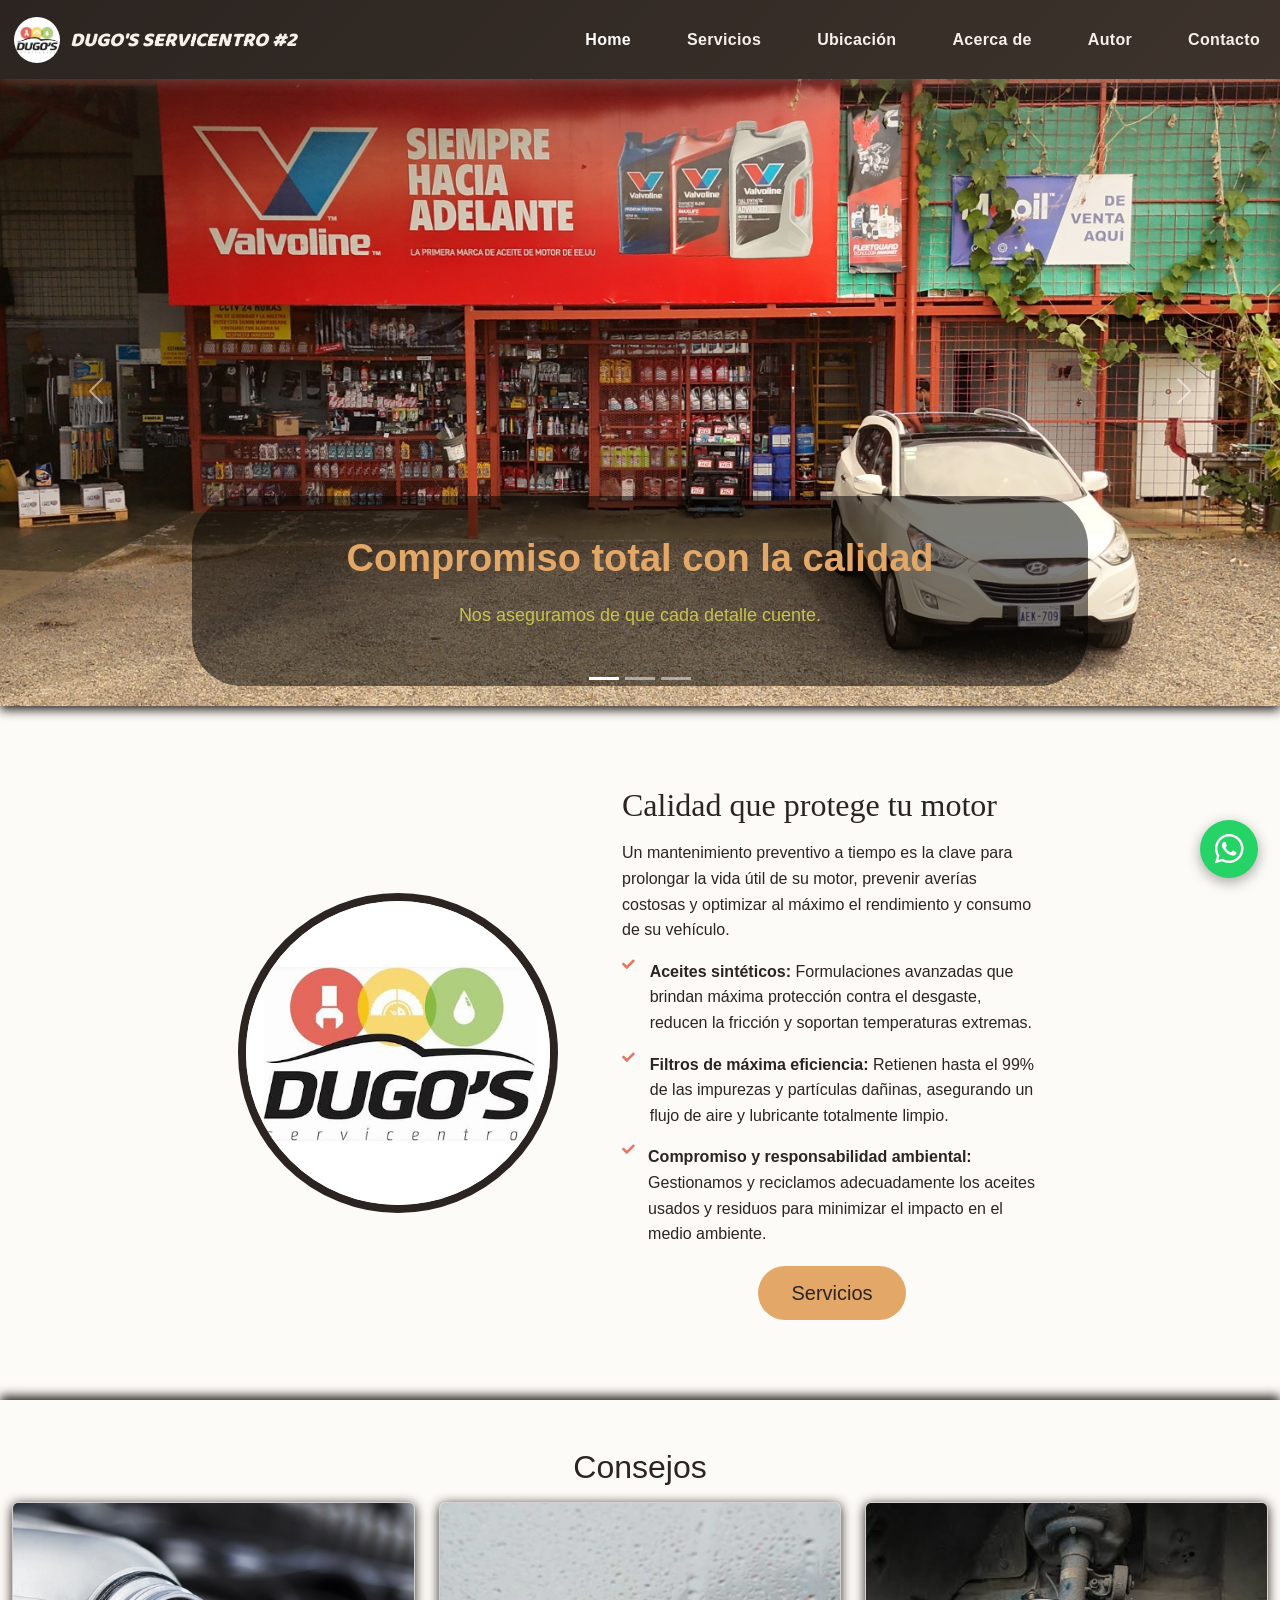
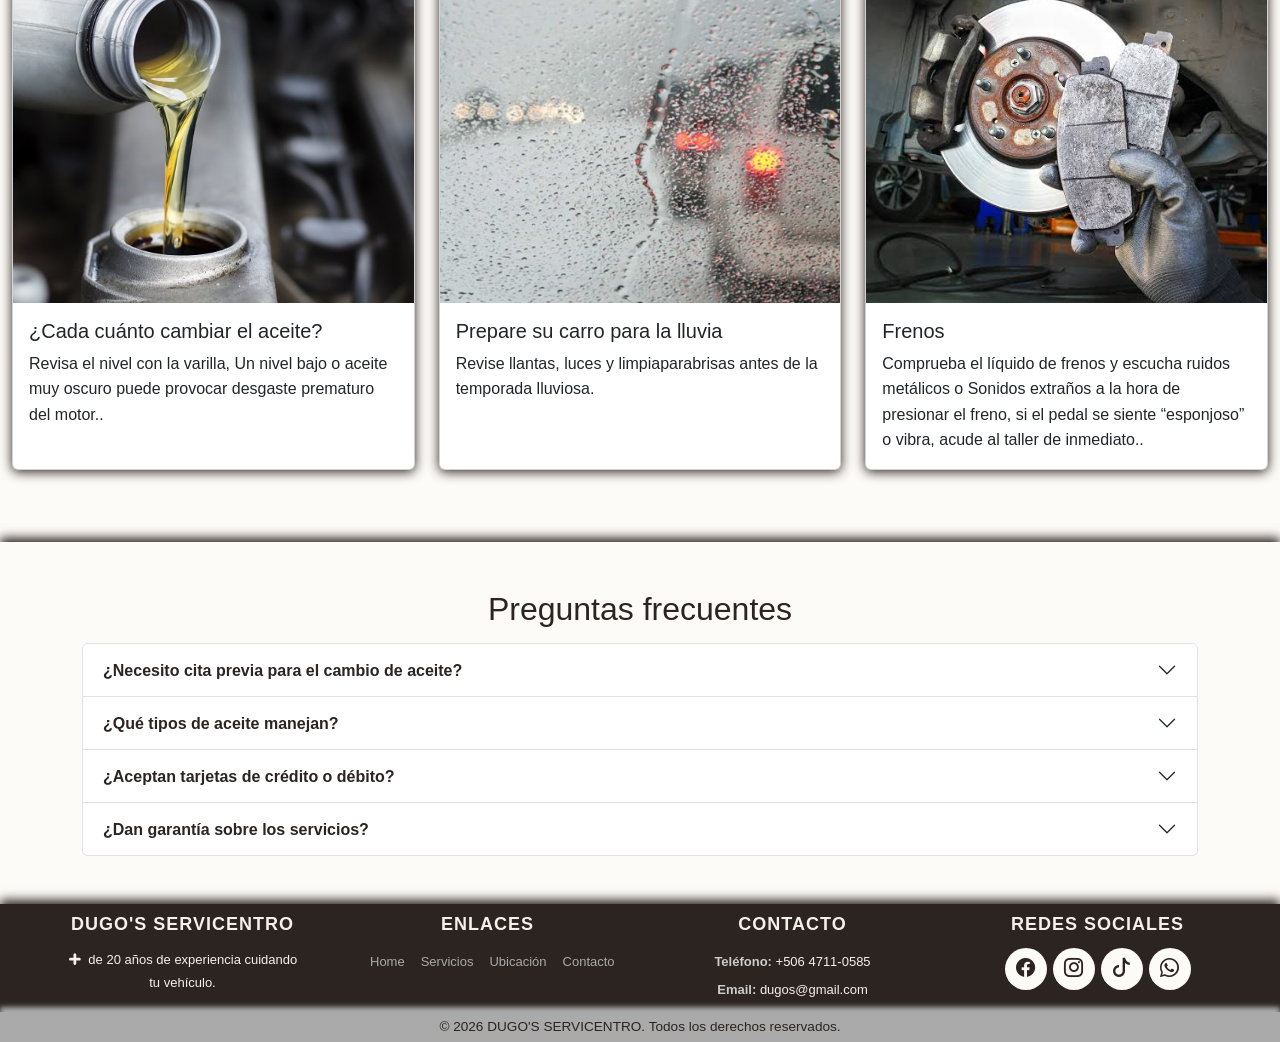
==== index.html @ f2dfa5b8 "Publicacion del sitio DUGO'S SERVICENTRO" ====
<!DOCTYPE html>
<html lang="es">

<head>
    <meta charset="UTF-8">
    <meta name="viewport" content="width=device-width, initial-scale=1.0">
    <title>DUGO'S SERVICENTRO #2</title>
    <!-- Google Font: Baloo 2 (tipografía del logo) -->
    <link rel="preconnect" href="https://fonts.googleapis.com">
    <link rel="preconnect" href="https://fonts.gstatic.com" crossorigin>
    <link href="https://fonts.googleapis.com/css2?family=Baloo+2:wght@700;800&display=swap" rel="stylesheet">

    <!--CSS BOOSTRAP-->
    <link href="https://cdn.jsdelivr.net/npm/bootstrap@5.3.8/dist/css/bootstrap.min.css" rel="stylesheet"
        integrity="sha384-sRIl4kxILFvY47J16cr9ZwB07vP4J8+LH7qKQnuqkuIAvNWLzeN8tE5YBujZqJLB" crossorigin="anonymous">
    <link rel="stylesheet" href="css/home.css">
    <!-- Icon Font Stylesheet -->
    <link href="https://cdnjs.cloudflare.com/ajax/libs/font-awesome/5.10.0/css/all.min.css" rel="stylesheet">
    <link rel="stylesheet" href="https://cdn.jsdelivr.net/npm/bootstrap-icons@1.11.3/font/bootstrap-icons.min.css">
</head>

<body>
    <!-- INICIO Encabezado principal y Barra de Navegación -->

    <nav class="navbar navbar-expand-lg fixed-top">
        <div class="container-fluid justify-content-lg-between">
            <div class="d-flex position-relative justify-content-center justify-content-lg-start w-100 w-lg-auto">
                <a class="navbar-brand d-flex align-items-center gap-2" href="index.html">
                    <img src="img/logoDugos.jpg" alt="Dugo's Servicentro" height="40">
                    DUGO'S SERVICENTRO #2
                </a>
                <button class="navbar-toggler position-absolute top-50 end-0 translate-middle-y" type="button"
                    data-bs-toggle="collapse" data-bs-target="#menuPrincipal" aria-controls="menuPrincipal"
                    aria-expanded="false" aria-label="Mostrar menú">
                    <span class="navbar-toggler-icon"></span>
                </button>
            </div>
            <div class="collapse navbar-collapse" id="menuPrincipal">
                <ul class="navbar-nav ms-auto mb-2 mb-lg-0 text-center text-nowrap">
                    <li class="nav-item">
                        <a class="nav-link active" aria-current="page" href="index.html">Home</a>
                    </li>
                    <li class="nav-item"><a class="nav-link" href="servicios.html">Servicios</a></li>
                    <li class="nav-item"><a class="nav-link" href="ubicacion.html">Ubicación</a></li>
                    <li class="nav-item"><a class="nav-link" href="acerca.html">Acerca de</a></li>
                    <li class="nav-item"><a class="nav-link" href="autor.html">Autor</a></li>
                    <li class="nav-item"><a class="nav-link" href="contacto.html">Contacto</a></li>
                </ul>
            </div>
        </div>
    </nav>
    <main>
        <!-- INICIO Sección Banner: información principal y bienvenida -->
        <div id="banner">
            <div id="carouselExampleCaptions" class="carousel slide" data-bs-ride="carousel">
                <div class="carousel-indicators">
                    <button type="button" data-bs-target="#carouselExampleCaptions" data-bs-slide-to="0" class="active"
                        aria-current="true" aria-label="Slide 1"></button>
                    <button type="button" data-bs-target="#carouselExampleCaptions" data-bs-slide-to="1"
                        aria-label="Slide 2"></button>
                    <button type="button" data-bs-target="#carouselExampleCaptions" data-bs-slide-to="2"
                        aria-label="Slide 3"></button>
                </div>

                <div class="carousel-inner">
                    <!-- Slide 1 -->
                    <div class="carousel-item active">
                        <img src="img/dugosBanner1.jpeg" class="d-block w-100" alt="Compromiso con la calidad" />
                        <div class="carousel-caption d-md-block">
                            <h5>Compromiso total con la calidad</h5>
                            <p>Nos aseguramos de que cada detalle cuente.</p>
                        </div>
                    </div>

                    <!-- Slide 2 -->
                    <div class="carousel-item">
                        <img src="img/DugosBanner2.jpeg" class="d-block w-100" alt="Soluciones a la medida" />
                        <div class="carousel-caption d-md-block">
                            <h5>Soluciones a la medida</h5>
                            <p>Adaptamos nuestros servicios a tus necesidades.</p>
                        </div>
                    </div>

                    <!-- Slide 3 -->
                    <div class="carousel-item">
                        <img src="img/DugosBanner3.jpeg" class="d-block w-100" alt="Experiencia que genera confianza" />
                        <div class="carousel-caption d-md-block">
                            <h5>Experiencia que genera confianza</h5>
                            <p>Profesionales con trayectoria comprobada.</p>
                        </div>
                    </div>
                </div>

                <!-- Controles -->
                <button class="carousel-control-prev" type="button" data-bs-target="#carouselExampleCaptions"
                    data-bs-slide="prev">
                    <span class="carousel-control-prev-icon" aria-hidden="true"></span>
                    <span class="visually-hidden">Anterior</span>
                </button>
                <button class="carousel-control-next" type="button" data-bs-target="#carouselExampleCaptions"
                    data-bs-slide="next">
                    <span class="carousel-control-next-icon" aria-hidden="true"></span>
                    <span class="visually-hidden">Siguiente</span>
                </button>
            </div>
        </div>

        <!-- FIN Sección Banner: información principal y bienvenida -->

        <div class="informacion" id="informacion">
            <div class="logo-img-wrap">
                <img src="img/logoDugos.jpg" alt="Logo de Dugo's Servicentro">
            </div>
            <div class="informacion-content">
                <h1>Calidad que protege tu motor</h1>
                <p>Un mantenimiento preventivo a tiempo es la clave para prolongar la vida útil de su motor, prevenir
                    averías costosas y optimizar al máximo el rendimiento y consumo de su vehículo.</p>
                <p class="Info-check"><i class="fa fa-check"></i><span><strong>Aceites sintéticos:</strong>
                        Formulaciones avanzadas que brindan máxima protección contra el desgaste, reducen la fricción y
                        soportan temperaturas extremas.</span></p>
                <p class="Info-check"><i class="fa fa-check"></i><span><strong>Filtros de máxima eficiencia:</strong>
                        Retienen hasta el 99% de las impurezas y partículas dañinas, asegurando un flujo de aire y
                        lubricante totalmente limpio.</span></p>
                <p class="Info-check"><i class="fa fa-check"></i><span><strong>Compromiso y responsabilidad
                            ambiental:</strong> Gestionamos y reciclamos adecuadamente los aceites usados y residuos
                        para minimizar el impacto en el medio ambiente.</span></p>

                <a href="#informacion" class="btn btn-lg">Servicios</a>
            </div>

        </div>
        <!-- Panel: Consejos  -->
        <section class="container-fluid py-5 section-consejos">
            <h2 class="text-center reveal-consejo">Consejos</h2>
            <div class="row">
                <article class="col-md-4 mb-4">
                    <div class="card card-servicio h-100">
                        <img src="img/imgNot1.jpg" class="card-img-top" alt="Consejo de mantenimiento">
                        <div class="card-body">
                            <h3 class="h5 card-title">¿Cada cuánto cambiar el aceite?</h3>
                            <p class="card-text">Revisa el nivel con la varilla,
                                Un nivel bajo o aceite muy oscuro puede provocar desgaste prematuro del motor..</p>
                        </div>
                    </div>
                </article>
                <article class="col-md-4 mb-4" style="transition-delay:.1s">
                    <div class="card card-servicio h-100">
                        <img src="img/imgNot2.jpg" class="card-img-top" alt="Temporada de lluvias">
                        <div class="card-body">
                            <h3 class="h5 card-title">Prepare su carro para la lluvia</h3>
                            <p class="card-text">Revise llantas, luces y limpiaparabrisas antes de la temporada
                                lluviosa.</p>
                        </div>
                    </div>
                </article>
                <article class="col-md-4 mb-4" style="transition-delay:.1s">
                    <div class="card card-servicio h-100">
                        <img src="img/imgNot3.jpg" class="card-img-top" alt="Consejo de mantenimiento">
                        <div class="card-body">
                            <h3 class="h5 card-title">Frenos</h3>
                            <p class="card-text">Comprueba el líquido de frenos y escucha ruidos metálicos o Sonidos
                                extraños a la hora de presionar el freno, si el pedal se siente “esponjoso” o vibra,
                                acude al taller de inmediato..</p>
                        </div>
                    </div>
                </article>

            </div>
        </section>

        <!-- Panel: preguntas frecuentes -->
        <section class="py-5 section-preguntas">
            <div class="container">
                <h2 class="reveal-titulo">Preguntas frecuentes</h2>
                <div class="accordion accordion-lubricentro" id="acordeonFaq">
                    <div class="accordion-item">
                        <h3 class="accordion-header" id="faq1">
                            <button class="accordion-button collapsed" type="button" data-bs-toggle="collapse"
                                data-bs-target="#faqRespuesta1" aria-expanded="false" aria-controls="faqRespuesta1">
                                ¿Necesito cita previa para el cambio de aceite?
                            </button>
                        </h3>
                        <div id="faqRespuesta1" class="accordion-collapse collapse" aria-labelledby="faq1"
                            data-bs-parent="#acordeonFaq">
                            <div class="accordion-body">No, atendemos por orden de llegada. Si prefiere asegurar su
                                turno, puede escribirnos por WhatsApp.</div>
                        </div>
                    </div>
                    <div class="accordion-item">
                        <h3 class="accordion-header" id="faq2">
                            <button class="accordion-button collapsed" type="button" data-bs-toggle="collapse"
                                data-bs-target="#faqRespuesta2" aria-expanded="false" aria-controls="faqRespuesta2">
                                ¿Qué tipos de aceite manejan?
                            </button>
                        </h3>
                        <div id="faqRespuesta2" class="accordion-collapse collapse" aria-labelledby="faq2"
                            data-bs-parent="#acordeonFaq">
                            <div class="accordion-body">Trabajamos con aceite mineral, semisintético y sintético de
                                marcas reconocidas, según la recomendación del fabricante de su vehículo.</div>
                        </div>
                    </div>
                    <div class="accordion-item">
                        <h3 class="accordion-header" id="faq3">
                            <button class="accordion-button collapsed" type="button" data-bs-toggle="collapse"
                                data-bs-target="#faqRespuesta3" aria-expanded="false" aria-controls="faqRespuesta3">
                                ¿Aceptan tarjetas de crédito o débito?
                            </button>
                        </h3>
                        <div id="faqRespuesta3" class="accordion-collapse collapse" aria-labelledby="faq3"
                            data-bs-parent="#acordeonFaq">
                            <div class="accordion-body">Sí, aceptamos efectivo, tarjetas y SINPE Móvil.</div>
                        </div>
                    </div>
                    <div class="accordion-item">
                        <h3 class="accordion-header" id="faq4">
                            <button class="accordion-button collapsed" type="button" data-bs-toggle="collapse"
                                data-bs-target="#faqRespuesta4" aria-expanded="false" aria-controls="faqRespuesta4">
                                ¿Dan garantía sobre los servicios?
                            </button>
                        </h3>
                        <div id="faqRespuesta4" class="accordion-collapse collapse" aria-labelledby="faq4"
                            data-bs-parent="#acordeonFaq">
                            <div class="accordion-body">Sí, todos nuestros servicios cuentan con garantía. Consulte
                                los
                                detalles según el tipo de servicio en nuestra página de contacto.</div>
                        </div>
                    </div>
                </div>
            </div>
        </section>

    </main>
    <!-- INICIO footer -->
    <footer>
        <div class="footer-top">
            <div class="footer-content">
                <div class="footer-column">
                    <h3>DUGO'S SERVICENTRO</h3>
                    <p><i class="bi bi-plus-lg"></i> de 20 años de experiencia cuidando tu
                        vehículo.</p>

                </div>
                <div class="footer-column">
                    <h3>Enlaces</h3>
                    <ul>
                        <li><a href="index.html">Home</a></li>
                        <li><a href="servicios.html">Servicios</a></li>
                        <li><a href="ubicacion.html">Ubicación</a></li>
                        <li><a href="contacto.html">Contacto</a></li>
                    </ul>
                </div>
                <div class="footer-column">
                    <h3>Contacto</h3>
                    <p><strong>Teléfono:</strong> +506 4711-0585</p>
                    <p><strong>Email:</strong> dugos@gmail.com</p>
                </div>
                <div class="footer-column">
                    <h3>Redes sociales</h3>
                    <div class="redes-sociales">
                        <a href="https://facebook.com" target="_blank" rel="noopener" aria-label="Facebook"><i
                                class="bi bi-facebook"></i></a>
                        <a href="https://instagram.com" target="_blank" rel="noopener" aria-label="Instagram"><i
                                class="bi bi-instagram"></i></a>
                        <a href="https://tiktok.com" target="_blank" rel="noopener" aria-label="TikTok"><i
                                class="bi bi-tiktok"></i></a>
                        <a href="https://wa.me/50663213838" target="_blank" rel="noopener" aria-label="WhatsApp"><i
                                class="bi bi-whatsapp"></i></a>
                    </div>
                </div>
            </div>
        </div>
        <div class="footer-bottom text-center py-1">
            &copy; <span id="anioActual"></span> DUGO'S SERVICENTRO. Todos los derechos reservados.
        </div>
    </footer>
    <!-- FIN footer -->
    <a href="https://wa.me/50663213838" target="_blank" rel="noopener" class="whatsapp-flotante"
        aria-label="Escribir por WhatsApp"><i class="bi bi-whatsapp"></i></a>


    <!--JS boostrap-->
    <script src="https://cdn.jsdelivr.net/npm/bootstrap@5.3.8/dist/js/bootstrap.bundle.min.js"
        integrity="sha384-FKyoEForCGlyvwx9Hj09JcYn3nv7wiPVlz7YYwJrWVcXK/BmnVDxM+D2scQbITxI"
        crossorigin="anonymous"></script>
    <script src="js/principal.js"></script>

</body>

</html>
---- css/home.css ----
/* ========== INICIO estilos generales ========== */
* {
    margin: 0;
    padding: 0;
    box-sizing: border-box;
}

:root {
    /* Fondos */
    --bg-body: #FDFBF7;
    --bg-section-1: #FDFBF7;
    --bg-section-2: #FBEEE6;
    --bg-section-3: #F5EFDC;
    --bg-footer: #2B2420;

    /* Texto */
    --text-body: #2B2420;
    --text-footer: #F5F1EA;

    /* Acentos (colores del logo) */
    --color-coral: #E8735F;
    --color-naranja: #E3A868;
    --color-oliva: #C9C24E;


}

html {
    scroll-behavior: smooth;
    height: 100%;
    overflow-x: hidden;
    background-color: var(--bg-footer);
}

body {
    font-family: 'Open Sans', 'Roboto', 'Poppins', sans-serif;
    color: var(--text-body);
    line-height: 1.6;
    min-height: 100vh;
    min-height: 100dvh;
    padding-top: 76px;
    overflow-x: hidden;
    background-color: var(--bg-section-1);
    display: flex;
    flex-direction: column;
}

main {
    flex: 1 0 auto;
}

img {
    max-width: 100%;
    height: auto;
    display: block;
}

h1,
h2,
h3,
h4,
h5,
h6 {
    color: var(--text-body);
    margin-bottom: 15px;
}

a {
    color: var(--text-body);
    text-decoration: none;
}

a:hover {
    color: var(--color-oliva);
    text-decoration: underline;
}

/* ========== fin estilos generales ========== */


/* ========== INICIO Barra de Navegación ========== */
.navbar {
    background: linear-gradient(135deg, #2B2420 0%, #3d332c 100%);
    box-shadow: 0 2px 12px rgba(149, 148, 148, 0.35);
    padding-top: 0.6rem;
    padding-bottom: 0.6rem;
}

.navbar-nav {
    gap: 0.5rem;

}


.navbar-collapse {
    background-color: var(--bg-footer);
    margin-top: 10px;
    padding: 12px 15px;
    border-radius: 0 0 10px 10px;
    box-shadow: 0 4px 14px rgba(0, 0, 0, 0.35);
}

.navbar-brand {
    font-family: 'Baloo 2', sans-serif;
    font-weight: 800;
    font-style: italic;
    color: var(--text-footer);
}

.navbar-brand:hover,
.navbar-brand:focus {
    color: var(--text-footer);
}

.navbar-brand img {
    height: 50px;
    width: auto;
    border-radius: 50%;
    border: 2px solid transparent;
    transition: border-color 0.25s ease, transform 0.25s ease;
}

.navbar-brand:hover img {
    border-color: var(--color-coral);
    transform: scale(1.05);
}

.nav-link {
    position: relative;
    color: var(--text-footer);
    font-weight: 600;
    letter-spacing: 0.02em;
    transition: color 0.25s ease;
}


.nav-link:hover,
.nav-link:focus-visible {
    color: var(--color-coral);
}

.navbar-nav .nav-link.show {
    color: var(--color-coral);
}

.navbar-nav .nav-link.active {
    color: #fff;
}

.navbar a:hover {
    text-decoration: none;
}

.navbar-toggler {
    background-color: transparent;
    border: 2px solid var(--text-footer);
    border-radius: 8px;
    padding: 0.5rem 0.7rem;
    line-height: 1;
}

.navbar-toggler i {
    color: var(--bg-footer);
    font-size: 1.6rem;
}

.navbar-toggler-icon {
    --bs-navbar-toggler-icon-bg: url("data:image/svg+xml,%3csvg xmlns='http://www.w3.org/2000/svg' viewBox='0 0 30 30'%3e%3cpath stroke='%23fff' stroke-linecap='round' stroke-miterlimit='10' stroke-width='2' d='M4 7h22M4 15h22M4 23h22'/%3e%3c/svg%3e");
}


.navbar-toggler:focus {
    box-shadow: 0 0 0 0.15rem rgba(255, 255, 255, 0.6);
}

.dropdown-menu {
    background-color: #3d332c;
    border: none;
    border-radius: 10px;
    box-shadow: 0 6px 20px rgba(0, 0, 0, 0.3);
    padding: 0.4rem;
}

.dropdown-item {
    color: var(--bg-section-3);
    border-radius: 6px;
    transition: background-color 0.2s ease, color 0.2s ease;
}

.dropdown-item:hover,
.dropdown-item:focus-visible {
    background-color: var(--bg-section-3);
    color: var(--bg-footer);
}

@media (min-width: 992px) {
    .navbar-collapse {
        background-color: transparent;
        margin-top: 0;
        padding: 0;
        border-radius: 0;
        box-shadow: none;
    }

    .navbar-nav {
        gap: 2.5rem;
    }
}

/* ========== FIN Barra de Navegación ========== */


/* ========== INICIO Sección Banner: información principal y bienvenida ========== */
#banner {

    width: 100%;
    height: 100%;
    margin: 0;
    padding: 0;
    box-shadow: 0 4px 10px var(--bg-footer);
}

#banner .carousel {
    width: 100%;
    height: 70vh;
    position: relative;
}

#banner .carousel-inner {
    height: 100%;
}

#banner .carousel-item {
    height: 100%;
    width: 100%;
}

#banner .carousel-item img {
    height: 100%;
    width: 100%;
    object-fit: cover;
}

#banner .carousel-caption {
    background: rgba(0, 0, 0, 0.5);
    padding: 40px 20px;
    border-radius: 50px;
}

#banner .carousel-caption h5 {
    color: var(--color-naranja);
    font-size: 38px;
    font-weight: bold;
    margin-bottom: 20px;
}

#banner .carousel-caption p {
    color: var(--color-oliva);
    font-size: 18px;
}

/* ========== FIN Sección Banner: información principal y bienvenida ========== */


/*=== Inicio de informacion==*/

.informacion {
    display: flex;
    align-items: center;
    justify-content: center;
    gap: 4rem;
    padding: 5rem 8%;
    flex-wrap: wrap;
    scroll-margin-top: 90px;
    box-shadow: 0 -4px 10px var(--bg-footer);

}

.logo-img-wrap {
    flex: 0 0 320px;
}

.logo-img-wrap img {
    width: 320px;
    height: 320px;
    object-fit: fill;
    border-radius: 100%;
    border: 8px solid #2B2420;
}

.informacion-content {
    flex: 0 0 420px;
    max-width: 520px;
}

.informacion-content h1 {
    font-size: 2rem;
    margin-bottom: 1rem;
    font-family: Georgia, 'Times New Roman', serif;
}

.informacion-content p {
    color: var(--text-body);
}

.informacion-content .Info-check {
    display: flex;
    align-items: flex-start;
    gap: 0.6rem;
    color: var(--text-body);
    font-weight: 500;
}

.Info-check i {
    color: var(--color-coral);
    background: none;
    border-radius: 50%;
    width: 50px;
    height: 50px;
    display: inline-flex;
    align-items: flex-start;
    font-size: 0.8rem;
}


.btn {

    display: block;
    width: fit-content;
    margin: 1.2rem auto 0;
    background-color: var(--color-naranja);
    color: var(--bg-footer);
    font-weight: 200;
    padding: 0.7rem 2rem;
    border-radius: 50px;
    transition: background-color 0.2s ease-in-out;
}

.btn:hover {
    background-color: var(--color-coral);
    color: var(--color-oliva);

}

/*=== final de informacion==*/

/* Inicio de Consejos*/

.section-consejos {
    background-color: var(--bg-section-1);
    box-shadow: 0 -4px 10px var(--bg-footer);
}

.card-servicio {
    box-shadow: 0 2px 12px var(--bg-footer);
    transition: transform 0.51s;

}

.card-servicio:hover {
    box-shadow: 0 6px 20px var(--bg-footer);
    transform: translateY(-8px);

}

.reveal-consejo span {
    display: inline-block;
    opacity: 0;
    transform: translateY(20px);
    transition: opacity 0.4s ease, transform 0.4s ease;
}

.reveal-consejo.visible span {
    opacity: 1;
    transform: translateY(0);
}


.card-servicio .card-img-top {
    height: 400px;
    object-fit: cover;
}



/*Fin de Noticias*/

/* ---Inicio de preguntas frecuentes --- */
.section-preguntas {
    background-color: var(--bg-section-1);
    box-shadow: 0 -4px 10px var(--bg-footer);
    max-width: 2400px;
}

.section-preguntas h2 {
    text-align: center;

}

.reveal-titulo span {
    display: inline-block;
    opacity: 0;
    transform: translateY(20px);
    transition: opacity 0.4s ease, transform 0.4s ease;
}

.reveal-titulo.visible span {
    opacity: 1;
    transform: translateY(0);
}



.accordion-lubricentro .accordion-button {
    font-weight: 600;
    color: var(--text-body);
}

.accordion-lubricentro .accordion-button:not(.collapsed) {
    color: var(--bg-section-1);
    background-color: var(--bg-footer);
    box-shadow: inset 0 -1px 0 rgba(0, 0, 0, 0.1);


}

.accordion-lubricentro .accordion-button:not(.collapsed)::after {
    background-image: url("data:image/svg+xml,%3csvg xmlns='http://www.w3.org/2000/svg' viewBox='0 0 16 16' fill='%23fff'%3e%3cpath fill-rule='evenodd' d='M1.646 4.646a.5.5 0 0 1 .708 0L8 10.293l5.646-5.647a.5.5 0 0 1 .708.708l-6 6a.5.5 0 0 1-.708 0l-6-6a.5.5 0 0 1 0-.708z'/%3e%3c/svg%3e");
}



.accordion-lubricentro .accordion-button:focus {
    box-shadow: 0 0 0 0.2rem white;
}

.accordion-lubricentro .accordion-button::after {
    filter: none;
}

/*=====Redes sociales=====*/

.redes-sociales {
    display: flex;
    flex-wrap: nowrap;
    justify-content: center;
    gap: 6px;
}

.redes-sociales a {
    display: inline-flex;
    align-items: center;
    justify-content: center;
    width: 36px;
    height: 36px;
    border-radius: 50%;
    background-color: var(--bg-body);
    color: var(--text-body);
    font-size: 1rem;
    transition: background-color 0.25s ease, transform 0.25s ease;
}

@media (min-width: 1001px) {
    .redes-sociales a {
        width: 42px;
        height: 42px;
        font-size: 1.2rem;
    }
}

.redes-sociales a:hover {
    background-color: var(--bg-footer);
    color: var(--text-footer);
    transform: translateY(-3px);
}


.redes-sociales a:hover .bi-facebook {
    color: #1877f2;
}

.redes-sociales a:hover .bi-instagram {
    color: #E1306C;
}

.redes-sociales a:hover .bi-tiktok {
    color: white;
}

.redes-sociales a:hover .bi-whatsapp {
    color: #25D366;
}

.whatsapp-flotante {
    position: fixed;
    bottom: 22px;
    right: 22px;
    z-index: 1050;
    background-color: #25D366;
    color: #fff;
    width: 58px;
    height: 58px;
    border-radius: 50%;
    display: flex;
    align-items: center;
    justify-content: center;
    font-size: 1.8rem;
    box-shadow: 0 4px 14px rgba(0, 0, 0, 0.35);
    animation: pulso 2.2s infinite;
}


.whatsapp-flotante:hover {
    color: var(--bg-footer);
}

@keyframes pulso {
    0% {
        box-shadow: 0 0 0 0 rgba(37, 211, 102, 0.55);
    }

    70% {
        box-shadow: 0 0 0 14px rgba(37, 211, 102, 0);
    }

    100% {
        box-shadow: 0 0 0 0 rgba(37, 211, 102, 0);
    }
}

/* <!-- INICIO footer -->*/


.footer-top h3 {
    color: var(--text-footer) !important;
    font-size: 18px;
    margin-bottom: 2px;
    text-transform: uppercase;
    letter-spacing: 1px;
    font-weight: bold;
    position: relative;
    padding-bottom: 10px;
}


.footer-top {
    background-color: var(--bg-footer);
    padding: 10px 50px 5px;
    color: var(--text-footer);
    box-shadow: 0 -4px 10px var(--bg-footer);
}

.footer-content {
    max-width: 2000px;
    margin: 0 auto;
    flex-wrap: wrap;
    display: flex;
    justify-content: center;
    gap: 40px;

}

.footer-column {
    flex: 0 0 100%;
    min-width: 0;
    text-align: center;
    padding: 0 15px;
    margin: 2px;
    position: relative;
}

@media (min-width: 1001px) {
    .footer-column {
        flex: 0 0 calc(25% - 30px);
        min-width: 180px;
        margin: 0 0 2px;
    }
}



.footer-column p {
    font-size: 13px;
    line-height: 1.8;
    margin-bottom: 3px;
    display: inline-block;
}

.footer-column p strong {
    color: #ccc;
}

.footer-column p .bi-plus-lg {
    color: var(--text-footer);
    margin-right: 4px;
    -webkit-text-stroke: 2px var(--text-footer);
}

.footer-column ul {
    list-style: none;
    padding: 0;
    margin: 0;
    display: inline-flex;
    gap: 8px 16px;
}


.footer-column ul li {
    margin-bottom: 0;
}

.footer-column ul li a {
    color: #aaa;
    font-size: 13px;
    text-decoration: none;
    transition: color 0.2s ease;
}

.footer-column ul li a:hover {
    color: var(--color-coral);
    text-decoration: none;
}

.footer-bottom {
    font-size: 0.85rem;
    background-color: #aaa;
    box-shadow: 0 -5px 5px #aaa;

}

/* ========== INICIO banner Página Acerca de ========== */

.acerca-hero {
    position: relative;
    min-height: 40vh;
    display: flex;
    align-items: center;
    justify-content: center;
    overflow: hidden;
    box-shadow: 0 4px 10px var(--bg-footer);
}

.acerca-hero-img {
    position: absolute;
    inset: 0;
    width: 100%;
    height: 100%;
    object-fit: cover;
    z-index: 0;
    box-shadow: 0 4px 10px var(--bg-footer);
}

.acerca-hero::before {
    content: '';
    position: absolute;
    inset: 0;
    background-color: rgba(43, 36, 32, 0.6);
    z-index: 1;
}

.acerca-hero-overlay {
    position: relative;
    z-index: 2;
    text-align: center;
    color: var(--text-footer);
    padding: 2rem;
}

.acerca-hero-overlay h1 {
    color: var(--text-footer);
    font-family: 'Baloo 2', sans-serif;
    font-weight: 800;
}

.acerca-hero-overlay p {
    color: var(--color-naranja);
    font-size: 1.2rem;
}

/*
fin del banner de acerca de*/

/*Inicio de Historia*/
.acerca-historia {
    background-color: var(--bg-section-1);
}

.acerca-historia img {

    box-shadow: 0 4px 14px var(--bg-footer);

}

.video-historia-wrap {
    position: relative;
}

.video-historia-wrap video {
    width: 100%;
    display: block;
    box-shadow: 0 4px 14px var(--bg-footer);
}

.btn-sonido-overlay {
    position: absolute;
    bottom: 16px;
    right: 16px;
    width: 48px;
    height: 48px;
    border-radius: 50%;
    background-color: rgba(43, 36, 32, 0.75);
    color: #fff;
    border: 2px solid #fff;
    font-size: 1.3rem;
    display: flex;
    align-items: center;
    justify-content: center;
    cursor: pointer;
    transition: background-color 0.2s ease, transform 0.2s ease;
}

.btn-sonido-overlay:hover {
    background-color: var(--color-coral);
    transform: scale(1.08);
}

.section-mision-vision {
    background-color: var(--bg-section-2);

}



.card-mision {
    background-color: var(--bg-body);
    border-radius: 12px;
    padding: 2rem;
    box-shadow: 0 2px 12px var(--bg-footer);
    text-align: center;
    transition: transform 0.51s;

}

.card-mision:hover {
    box-shadow: 0 6px 20px var(--bg-footer);
    transform: translateY(-25px);
}



.card-mision i {
    font-size: 2.5rem;
    color: var(--color-coral);
    margin-bottom: 1rem;
    display: inline-block;
}

.card-vision:hover {
    box-shadow: 0 6px 20px var(--bg-footer);
    transform: translateY(-25px);
}



.section-valores {
    background-color: var(--bg-section-1);
}

.valor-item i {
    font-size: 2.2rem;
    color: var(--color-naranja);
    margin-bottom: 0.6rem;
    display: inline-block;
}

.acerca-cta {
    background-color: var(--bg-footer);
    color: var(--text-footer);
}

.acerca-cta h2 {
    color: var(--text-footer);
}

/* ========== FIN Página Acerca de ========== */


/* ========== INICIO Página Autor ========== */
.autor-foto {
    width: 260px;
    height: 260px;
    object-fit: cover;
    border-radius: 50%;
    border: 8px solid var(--bg-footer);
    margin: 0 auto;
    box-shadow: 0 4px 14px var(--bg-footer);
}

.autor-rol {
    color: var(--color-coral);
    font-weight: 600;
    margin-bottom: 1rem;
}

.autor-contacto-rapido {
    display: flex;
    flex-wrap: wrap;
    gap: 1rem;
    margin-top: 1.2rem;
}

.autor-contacto-rapido a {
    display: inline-flex;
    align-items: center;
    gap: 0.4rem;
    font-weight: 600;
    color: var(--text-body);
}

.autor-contacto-rapido a:hover {
    color: var(--color-coral);
}

/* ========== FIN Página Autor ========== */


/* ========== INICIO Página Contacto ========== */
.contacto-info-form {
    background-color: var(--bg-section-1);
}

.lista-contacto {
    list-style: none;
    padding: 0;
    margin: 1.5rem 0;
}

.lista-contacto li {
    display: flex;
    align-items: center;
    gap: 0.7rem;
    margin-bottom: 0.9rem;
}

.lista-contacto i {
    color: var(--color-coral);
    font-size: 1.2rem;
    flex: 0 0 auto;
}

.form-contacto {
    background-color: var(--bg-body);
    border-radius: 12px;
    padding: 2rem;
    box-shadow: 0 2px 12px var(--bg-footer);
}

.form-contacto .form-control:focus {
    border-color: var(--color-naranja);
    box-shadow: 0 0 0 0.2rem rgba(227, 168, 104, 0.35);
}

.contacto-mapa iframe {
    display: block;
    box-shadow: 0 -4px 10px var(--bg-footer);
}

/* ========== FIN Página Contacto ========== */


/* ========== INICIO Página Ubicación ========== */
.ubicacion-mapa-section {
    background-color: var(--bg-section-1);
}

#mapa-ubicacion {
    width: 100%;
    height: 450px;
    border-radius: 12px;
    box-shadow: 0 4px 14px var(--bg-footer);
}

#ubicacion-estado.text-success {
    color: #2e7d32;
    font-weight: 600;
}

#ubicacion-estado.text-danger {
    color: #c62828;
    font-weight: 600;
}

/* ========== FIN Página Ubicación ========== */


/* ========== INICIO Página Servicios ========== */
.section-servicios {
    background-color: var(--bg-section-1);
}

.card-servicio-icono {
    box-shadow: 0 2px 12px var(--bg-footer);
    transition: transform 0.3s ease;
}

.card-servicio-icono:hover {
    transform: translateY(-8px);
    box-shadow: 0 6px 20px var(--bg-footer);
}

.servicio-icono {
    font-size: 2.5rem;
    color: var(--color-coral);
    margin-bottom: 1rem;
}

.section-galeria {
    background-color: var(--bg-section-2);
}

.btn-filtro {
    background-color: transparent;
    border: 2px solid var(--bg-footer);
    color: var(--text-body);
    border-radius: 50px;
    padding: 0.4rem 1.2rem;
    margin: 0.25rem;
    font-weight: 600;
    transition: background-color 0.2s ease, color 0.2s ease;
}

.btn-filtro:hover {
    background-color: var(--color-oliva);
    color: var(--bg-footer);
}

.btn-filtro.active {
    background-color: var(--bg-footer);
    color: var(--text-footer);
}

.galeria-img {
    width: 100%;
    height: 220px;
    object-fit: cover;
    box-shadow: 0 2px 12px var(--bg-footer);
    transition: transform 0.3s ease;
}

.galeria-img:hover {
    transform: scale(1.03);
}

/* ========== FIN Página Servicios ========== */
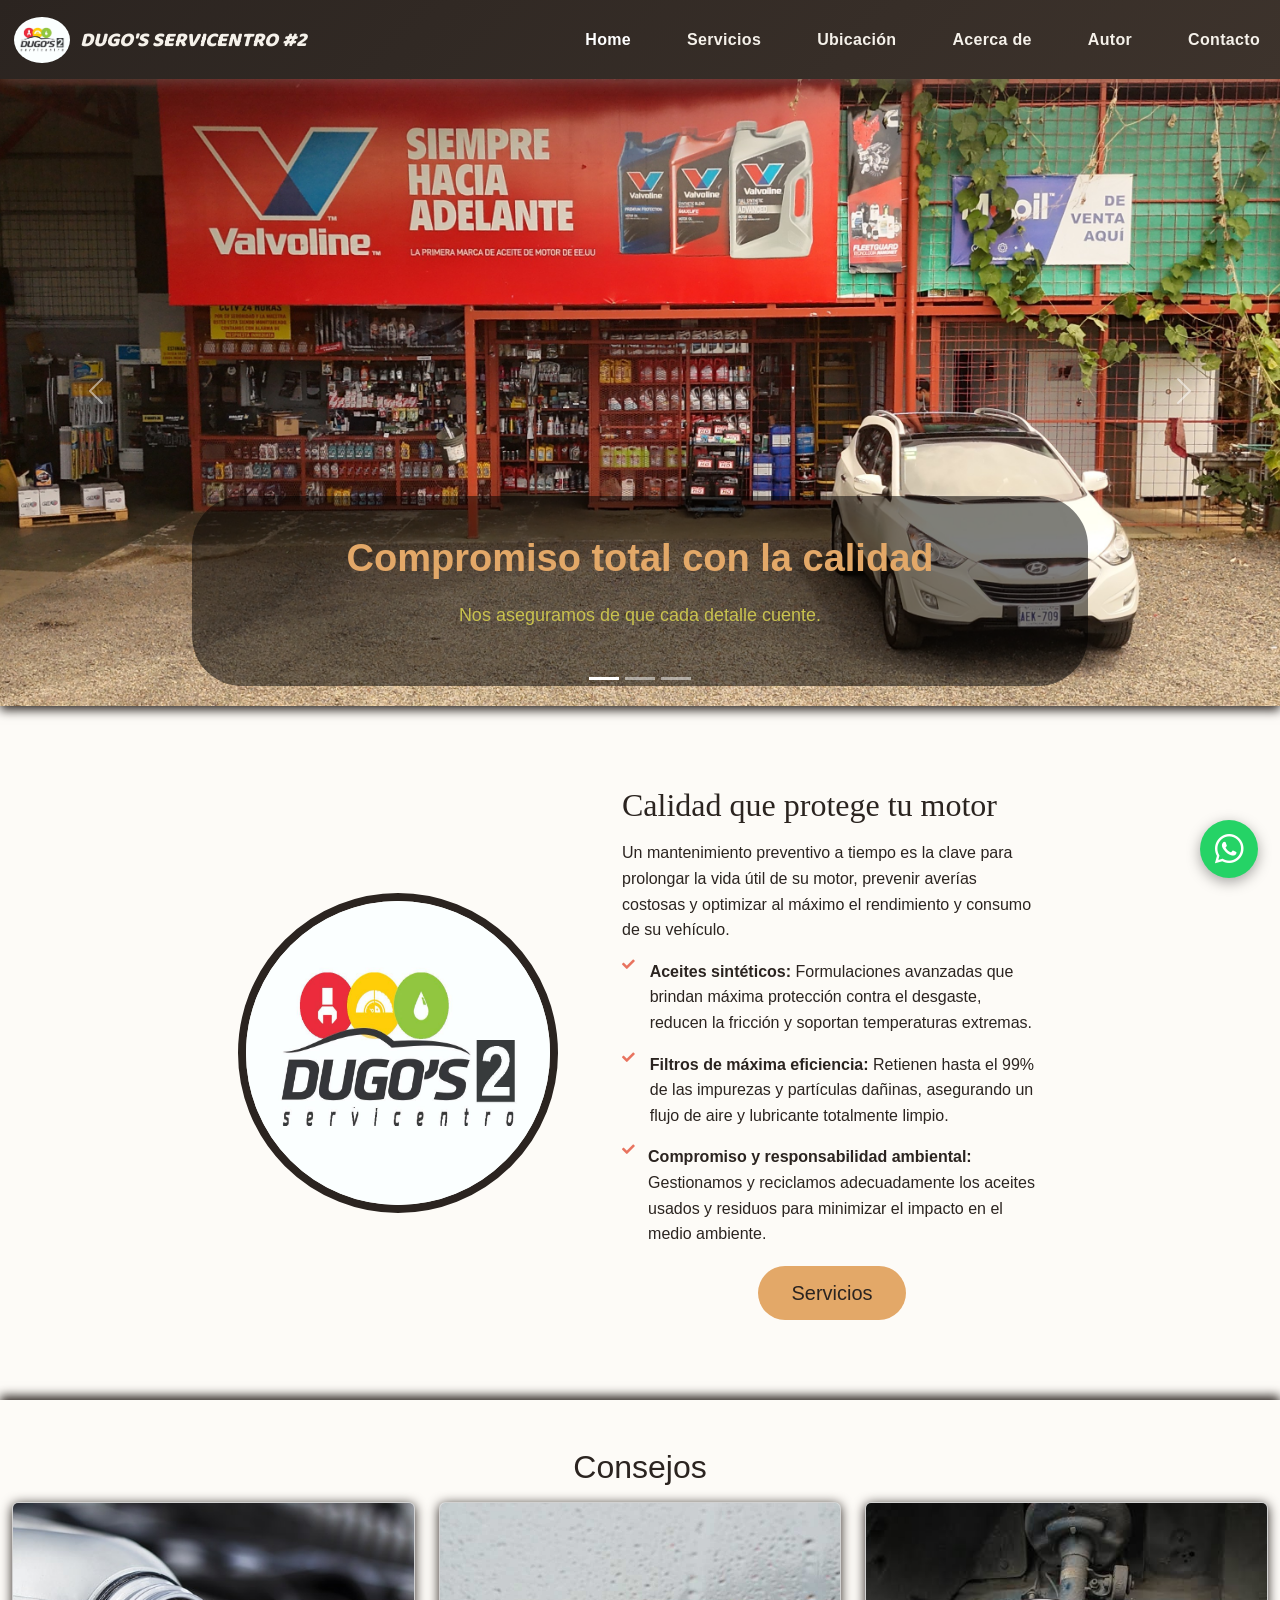
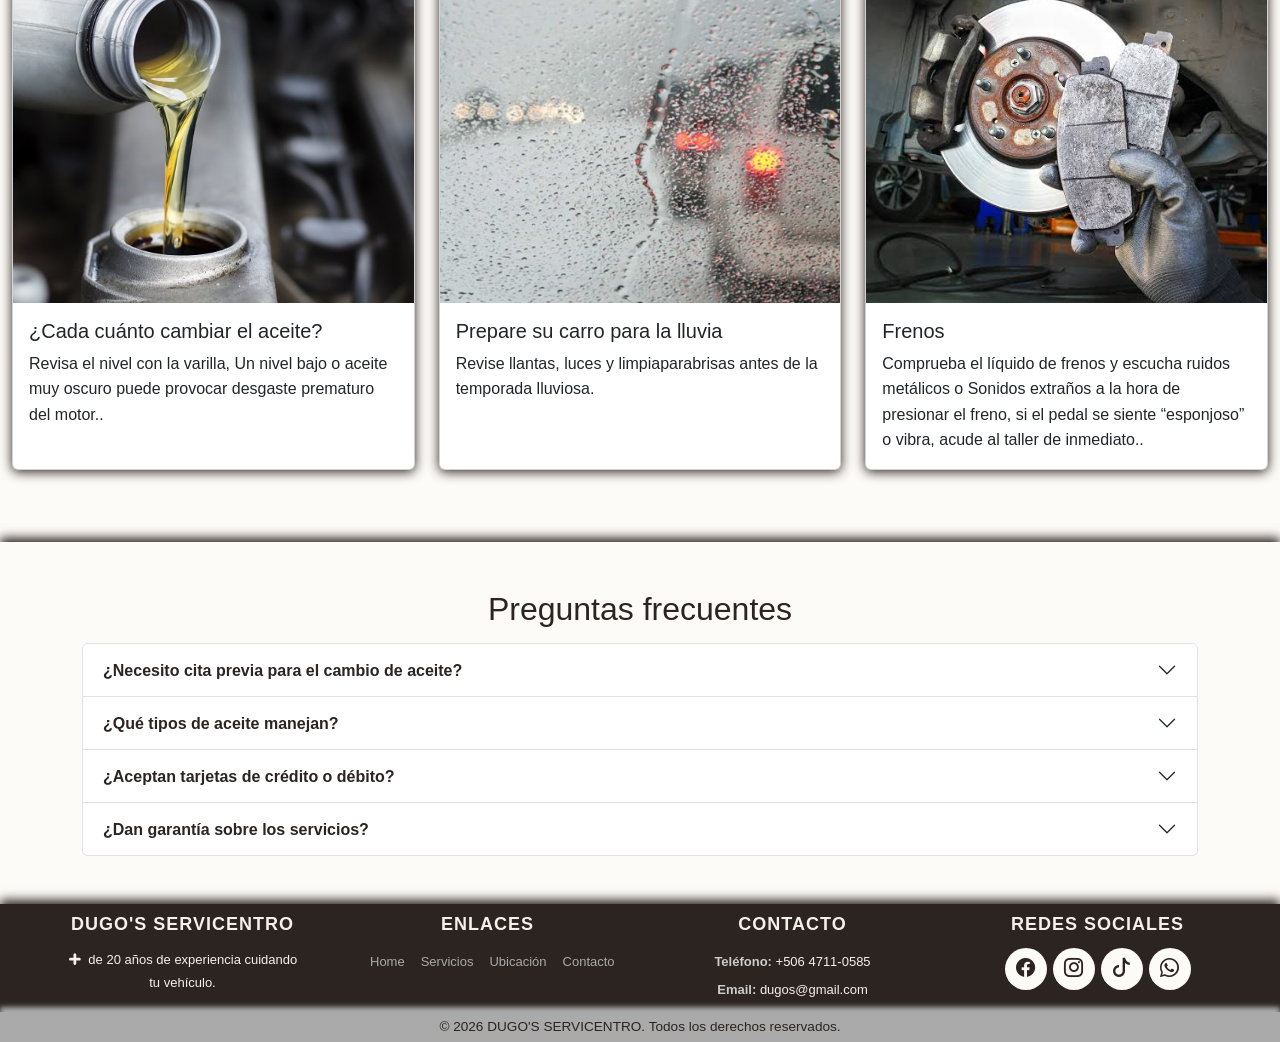
==== commit 0a41d474: "Actualizar logo a logoDugos.jpeg y referencias en todas las paginas" ====
--- a/index.html
+++ b/index.html
@@ -26,7 +26,7 @@
         <div class="container-fluid justify-content-lg-between">
             <div class="d-flex position-relative justify-content-center justify-content-lg-start w-100 w-lg-auto">
                 <a class="navbar-brand d-flex align-items-center gap-2" href="index.html">
-                    <img src="img/logoDugos.jpg" alt="Dugo's Servicentro" height="40">
+                    <img src="img/logoDugos.jpeg" alt="Dugo's Servicentro" height="40">
                     DUGO'S SERVICENTRO #2
                 </a>
                 <button class="navbar-toggler position-absolute top-50 end-0 translate-middle-y" type="button"
@@ -109,7 +109,7 @@
 
         <div class="informacion" id="informacion">
             <div class="logo-img-wrap">
-                <img src="img/logoDugos.jpg" alt="Logo de Dugo's Servicentro">
+                <img src="img/logoDugos.jpeg" alt="Logo de Dugo's Servicentro">
             </div>
             <div class="informacion-content">
                 <h1>Calidad que protege tu motor</h1>
--- a/css/home.css
+++ b/css/home.css
@@ -257,6 +257,27 @@
 #banner .carousel-caption p {
     color: var(--color-oliva);
     font-size: 18px;
+}
+
+@media (max-width: 767.98px) {
+    #banner .carousel {
+        height: auto;
+        aspect-ratio: 16 / 9;
+    }
+
+    #banner .carousel-caption {
+        padding: 16px 14px;
+        border-radius: 16px;
+    }
+
+    #banner .carousel-caption h5 {
+        font-size: 22px;
+        margin-bottom: 8px;
+    }
+
+    #banner .carousel-caption p {
+        font-size: 14px;
+    }
 }
 
 /* ========== FIN Sección Banner: información principal y bienvenida ========== */
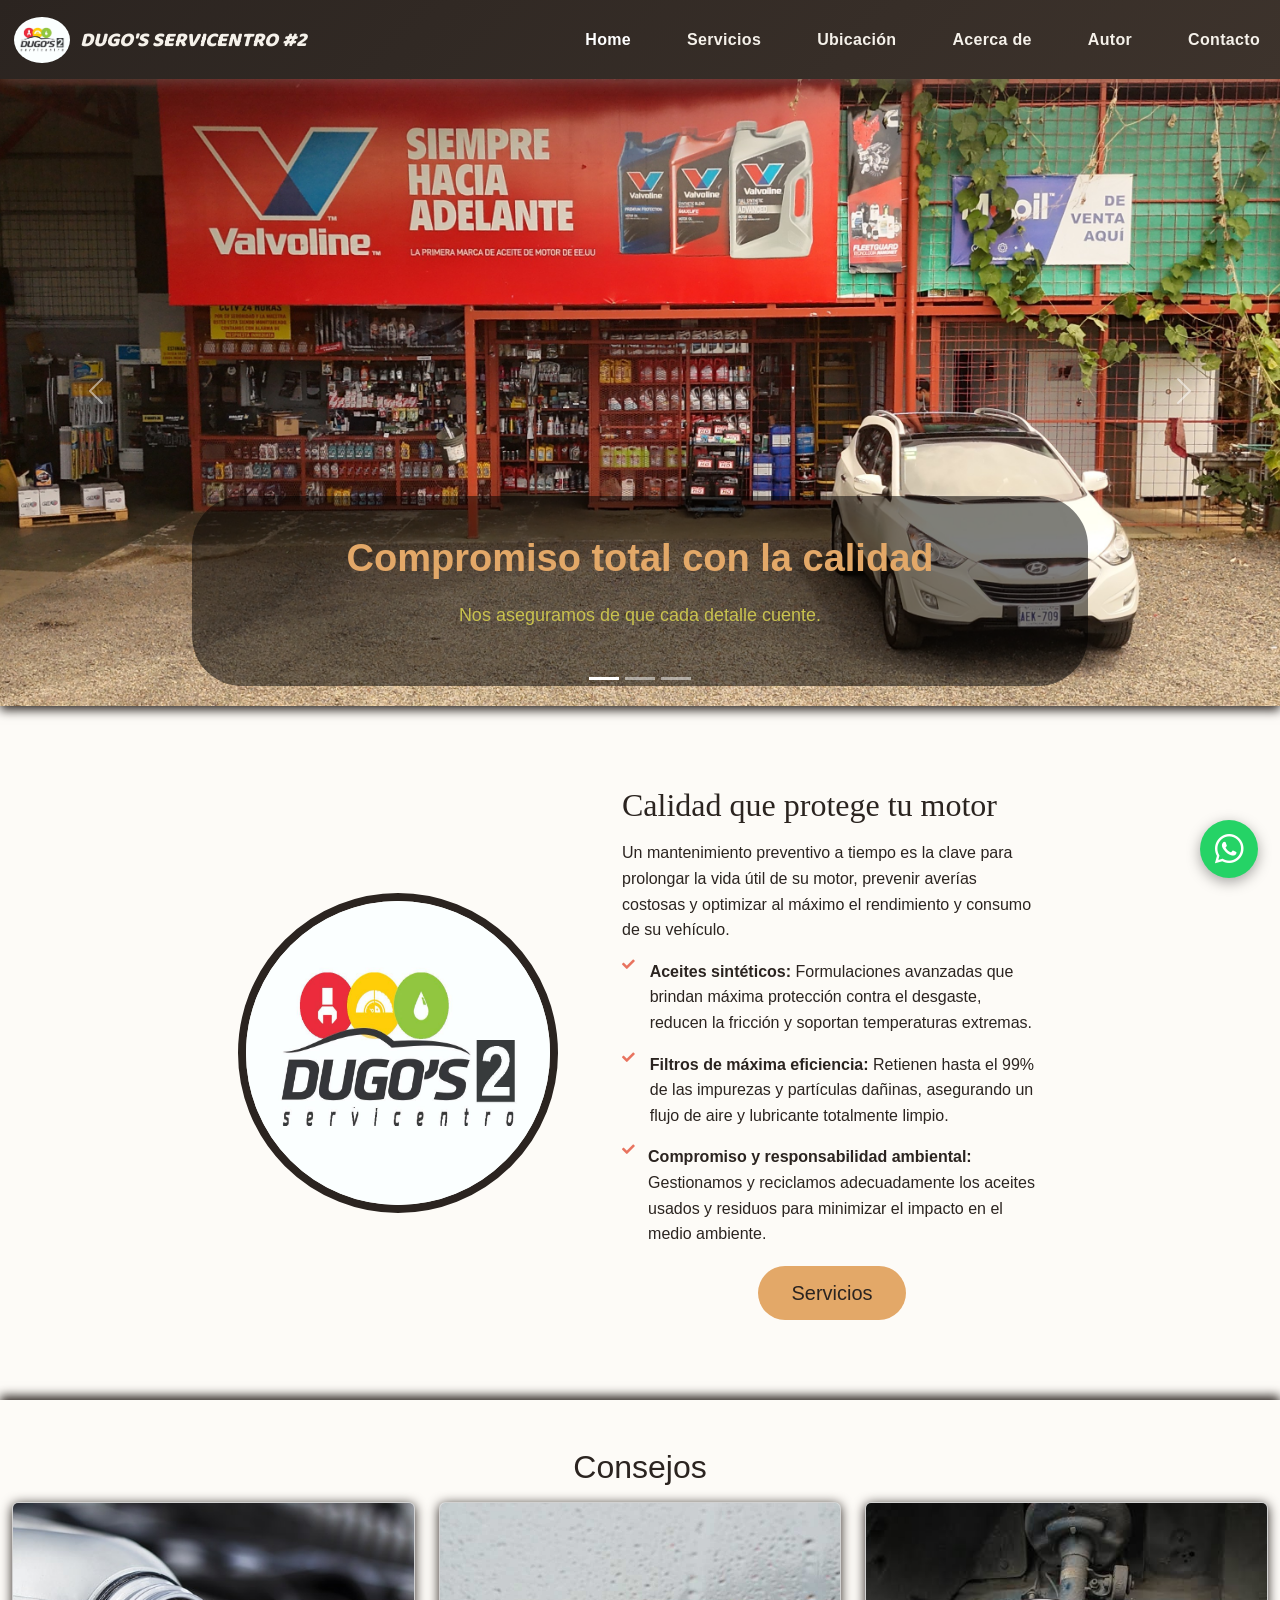
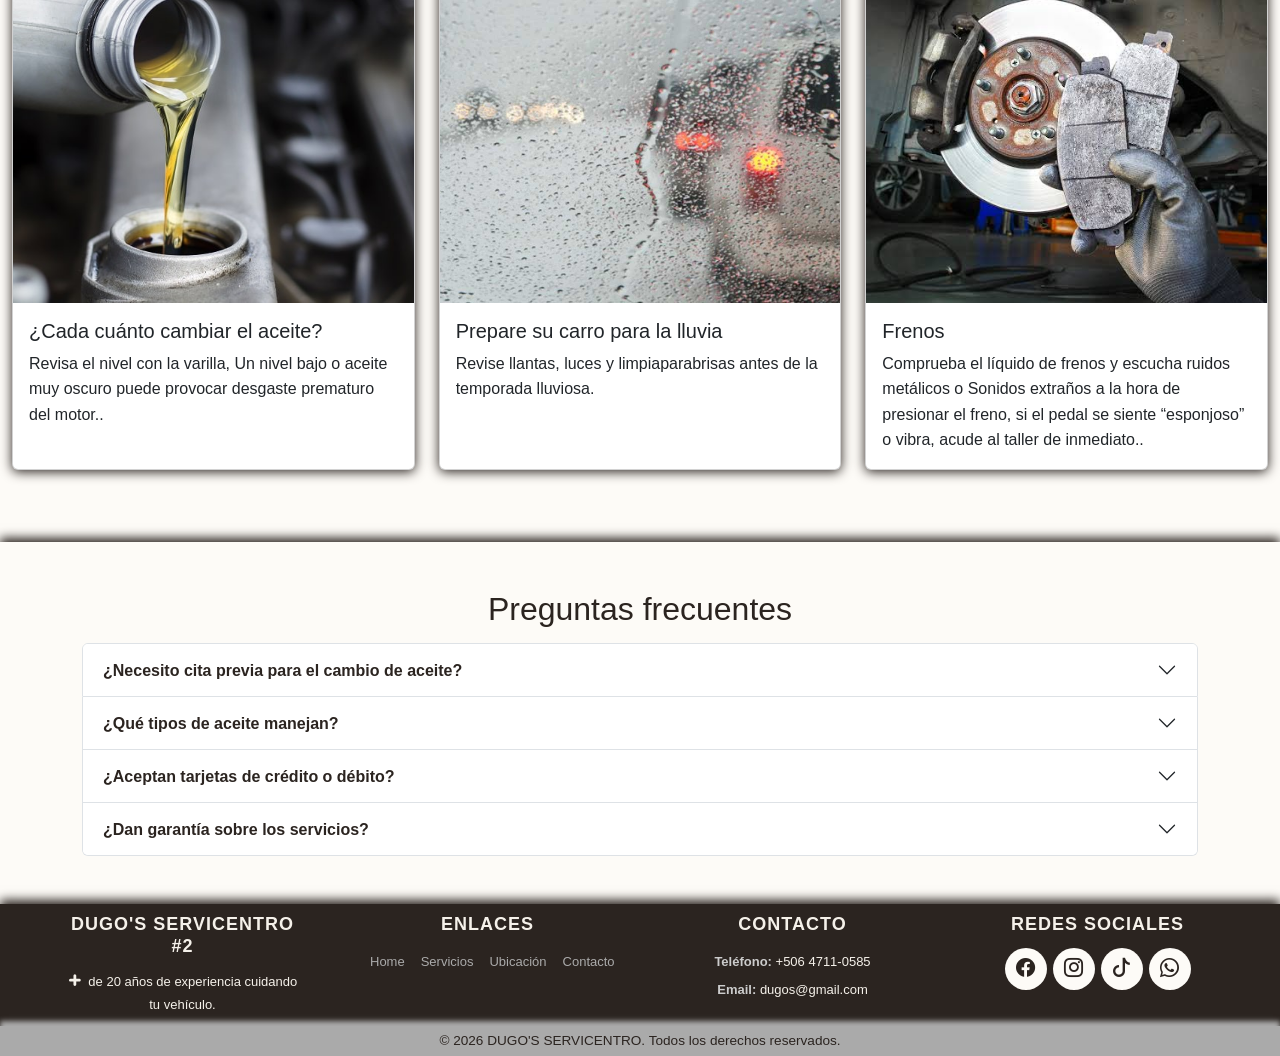
==== commit 78d47e10: "Corregir contraste del footer en movil y completar nombre del negocio - Forzar color de texto claro " ====
--- a/index.html
+++ b/index.html
@@ -235,7 +235,7 @@
         <div class="footer-top">
             <div class="footer-content">
                 <div class="footer-column">
-                    <h3>DUGO'S SERVICENTRO</h3>
+                    <h3>DUGO'S SERVICENTRO #2</h3>
                     <p><i class="bi bi-plus-lg"></i> de 20 años de experiencia cuidando tu
                         vehículo.</p>
 
@@ -257,7 +257,7 @@
                 <div class="footer-column">
                     <h3>Redes sociales</h3>
                     <div class="redes-sociales">
-                        <a href="https://facebook.com" target="_blank" rel="noopener" aria-label="Facebook"><i
+                        <a href="https://www.facebook.com/p/Dugos-2-61571869091910/" target="_blank" rel="noopener" aria-label="Facebook"><i
                                 class="bi bi-facebook"></i></a>
                         <a href="https://instagram.com" target="_blank" rel="noopener" aria-label="Instagram"><i
                                 class="bi bi-instagram"></i></a>
--- a/css/home.css
+++ b/css/home.css
@@ -12,6 +12,7 @@
     --bg-section-2: #FBEEE6;
     --bg-section-3: #F5EFDC;
     --bg-footer: #2B2420;
+    --dg: linear-gradient(90deg, red 0%, yellow 50%, green 100%);
 
     /* Texto */
     --text-body: #2B2420;
@@ -601,6 +602,7 @@
 
 
 .footer-column p {
+    color: var(--text-footer);
     font-size: 13px;
     line-height: 1.8;
     margin-bottom: 3px;
@@ -645,6 +647,7 @@
 .footer-bottom {
     font-size: 0.85rem;
     background-color: #aaa;
+    color: var(--text-body);
     box-shadow: 0 -5px 5px #aaa;
 
 }
@@ -794,6 +797,16 @@
     display: inline-block;
 }
 
+.tecnologias-grid .valor-item i {
+    font-size: 1.5rem;
+    margin-bottom: 0.4rem;
+}
+
+.tecnologias-grid .valor-item h4 {
+    font-size: 0.8rem;
+    margin-bottom: 0;
+}
+
 .acerca-cta {
     background-color: var(--bg-footer);
     color: var(--text-footer);
@@ -911,6 +924,28 @@
     font-weight: 600;
 }
 
+.section-clima {
+    width: 100%;
+    background-color: var(--bg-section-1);
+    color: var(--bg-footer);
+    padding: 20px 16px;
+    text-align: center;
+}
+
+.clima-contenido {
+    position: relative;
+}
+
+.section-clima p {
+    color: var(--bg-footer);
+    font-weight: 600;
+}
+
+.clima-icono {
+    font-size: 1.8rem;
+    color: var(--color-naranja);
+}
+
 /* ========== FIN Página Ubicación ========== */
 
 
@@ -936,7 +971,7 @@
 }
 
 .section-galeria {
-    background-color: var(--bg-section-2);
+    background-color: var(--bg-section-1);
 }
 
 .btn-filtro {
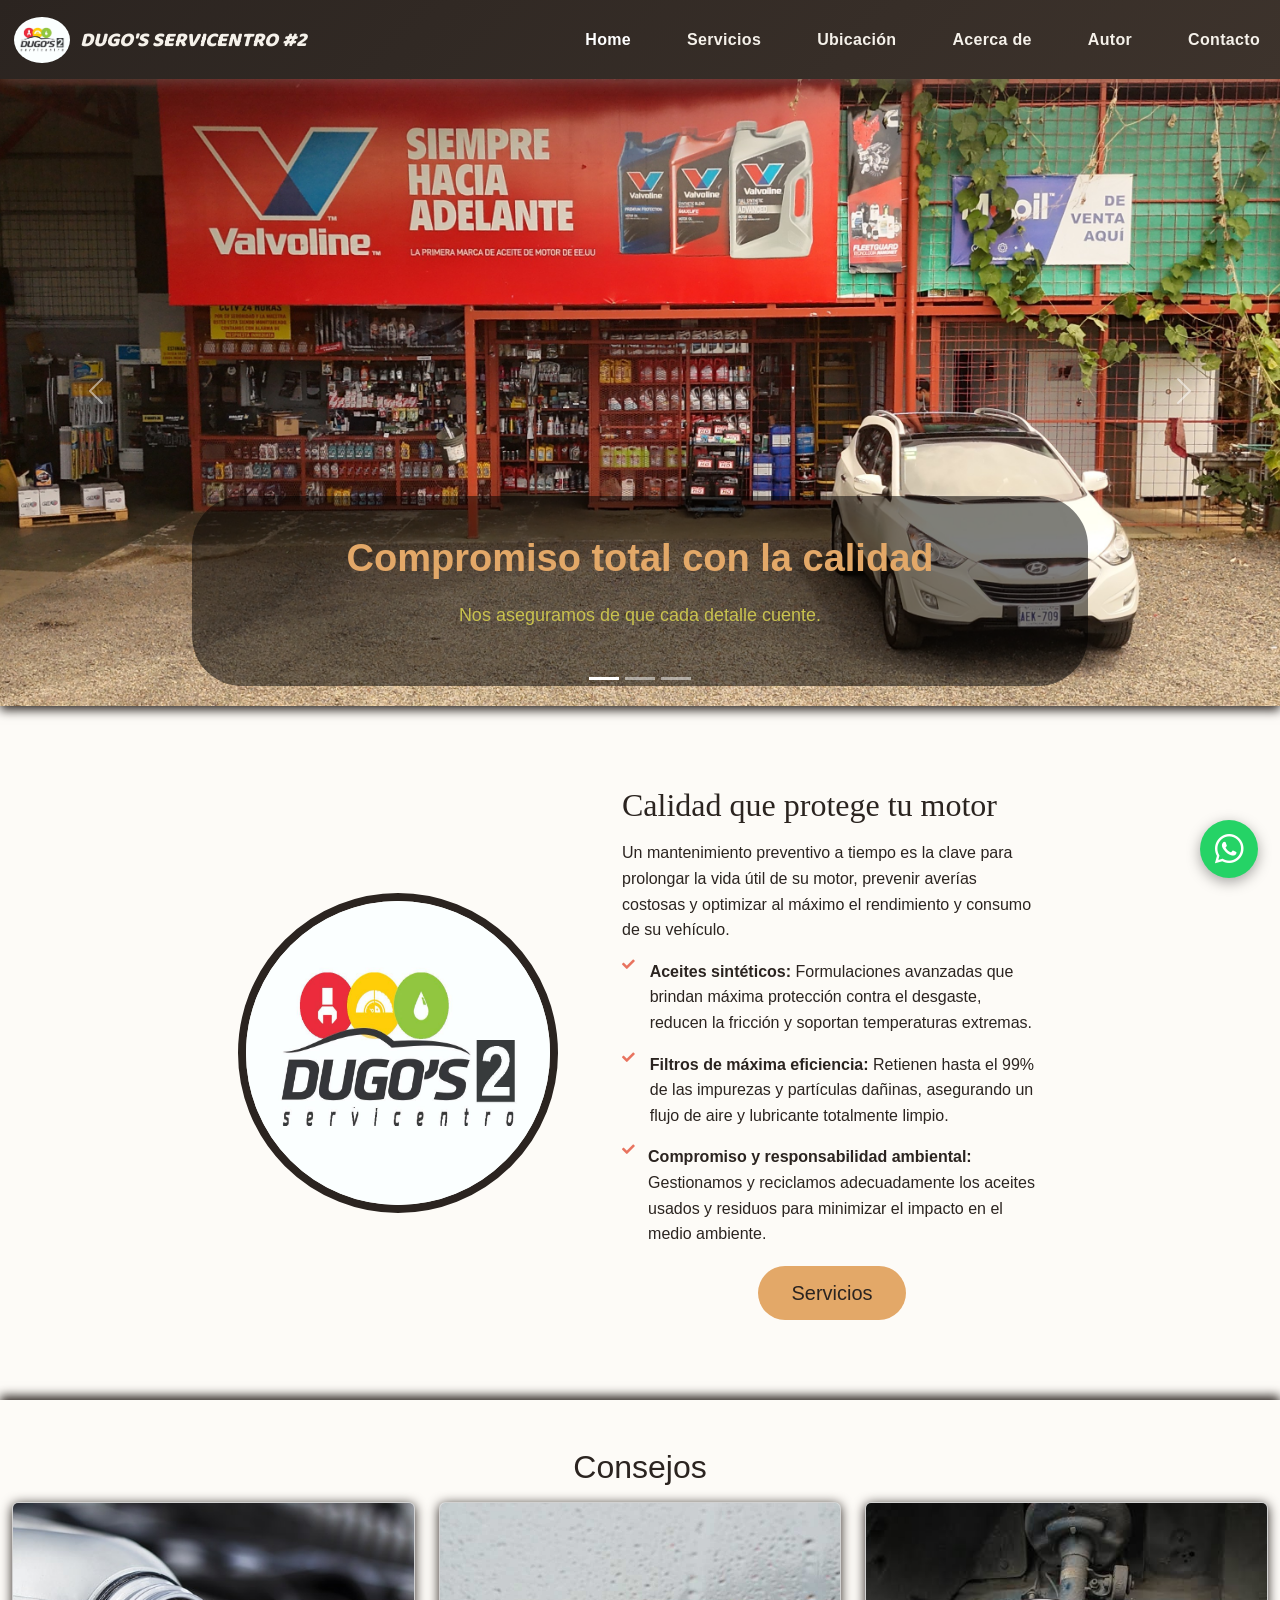
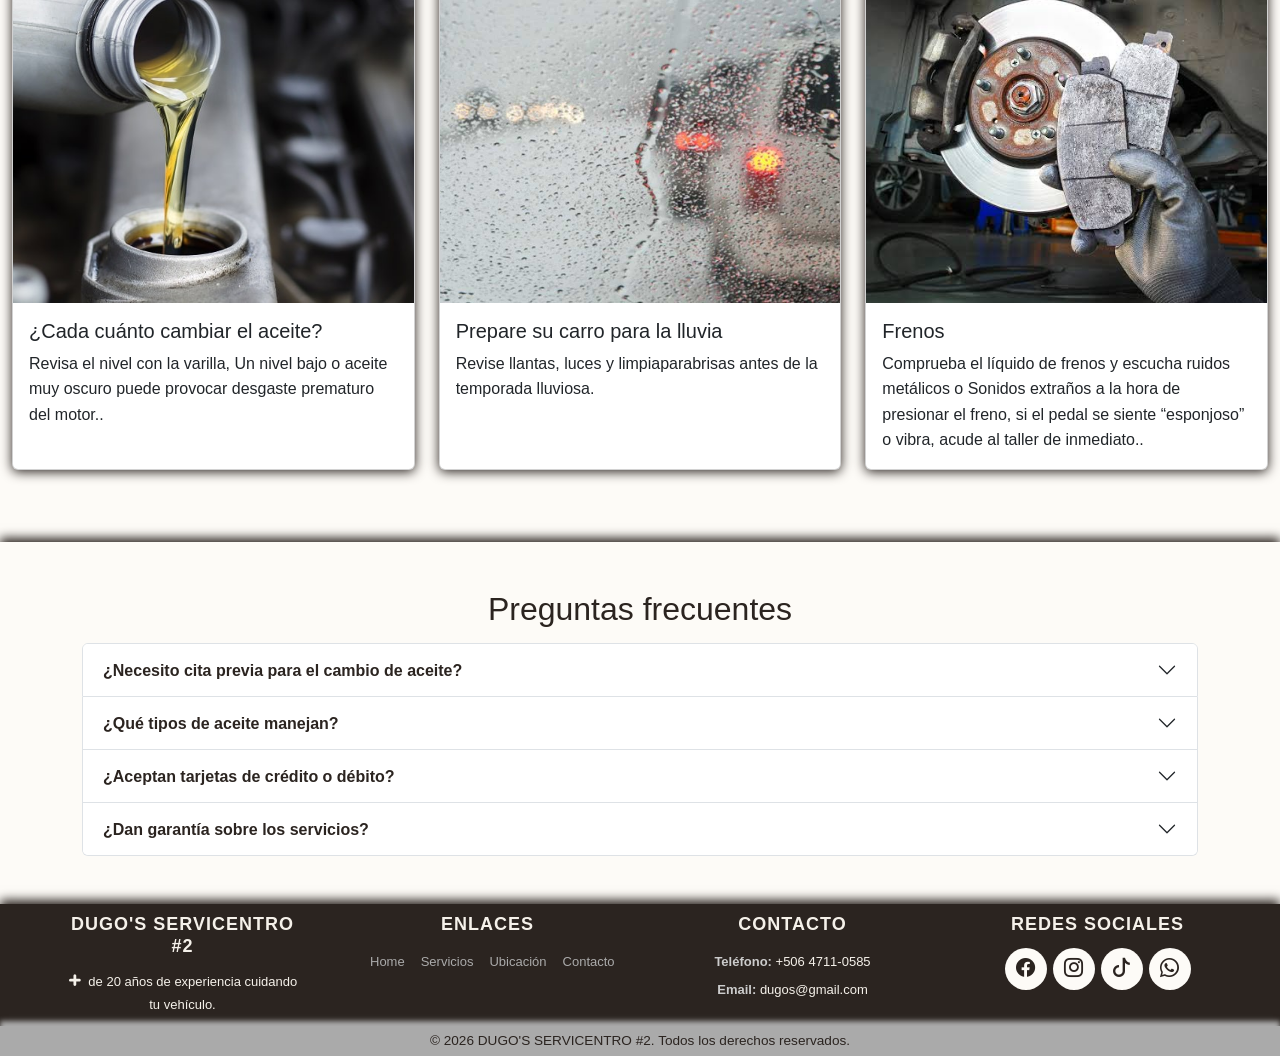
==== commit c2fa2bc9: "Agregar #2 tambien en el texto de copyright del footer" ====
--- a/index.html
+++ b/index.html
@@ -13,7 +13,7 @@
     <!--CSS BOOSTRAP-->
     <link href="https://cdn.jsdelivr.net/npm/bootstrap@5.3.8/dist/css/bootstrap.min.css" rel="stylesheet"
         integrity="sha384-sRIl4kxILFvY47J16cr9ZwB07vP4J8+LH7qKQnuqkuIAvNWLzeN8tE5YBujZqJLB" crossorigin="anonymous">
-    <link rel="stylesheet" href="css/home.css">
+    <link rel="stylesheet" href="css/home.css?v=2">
     <!-- Icon Font Stylesheet -->
     <link href="https://cdnjs.cloudflare.com/ajax/libs/font-awesome/5.10.0/css/all.min.css" rel="stylesheet">
     <link rel="stylesheet" href="https://cdn.jsdelivr.net/npm/bootstrap-icons@1.11.3/font/bootstrap-icons.min.css">
@@ -270,7 +270,7 @@
             </div>
         </div>
         <div class="footer-bottom text-center py-1">
-            &copy; <span id="anioActual"></span> DUGO'S SERVICENTRO. Todos los derechos reservados.
+            &copy; <span id="anioActual"></span> DUGO'S SERVICENTRO #2. Todos los derechos reservados.
         </div>
     </footer>
     <!-- FIN footer -->
